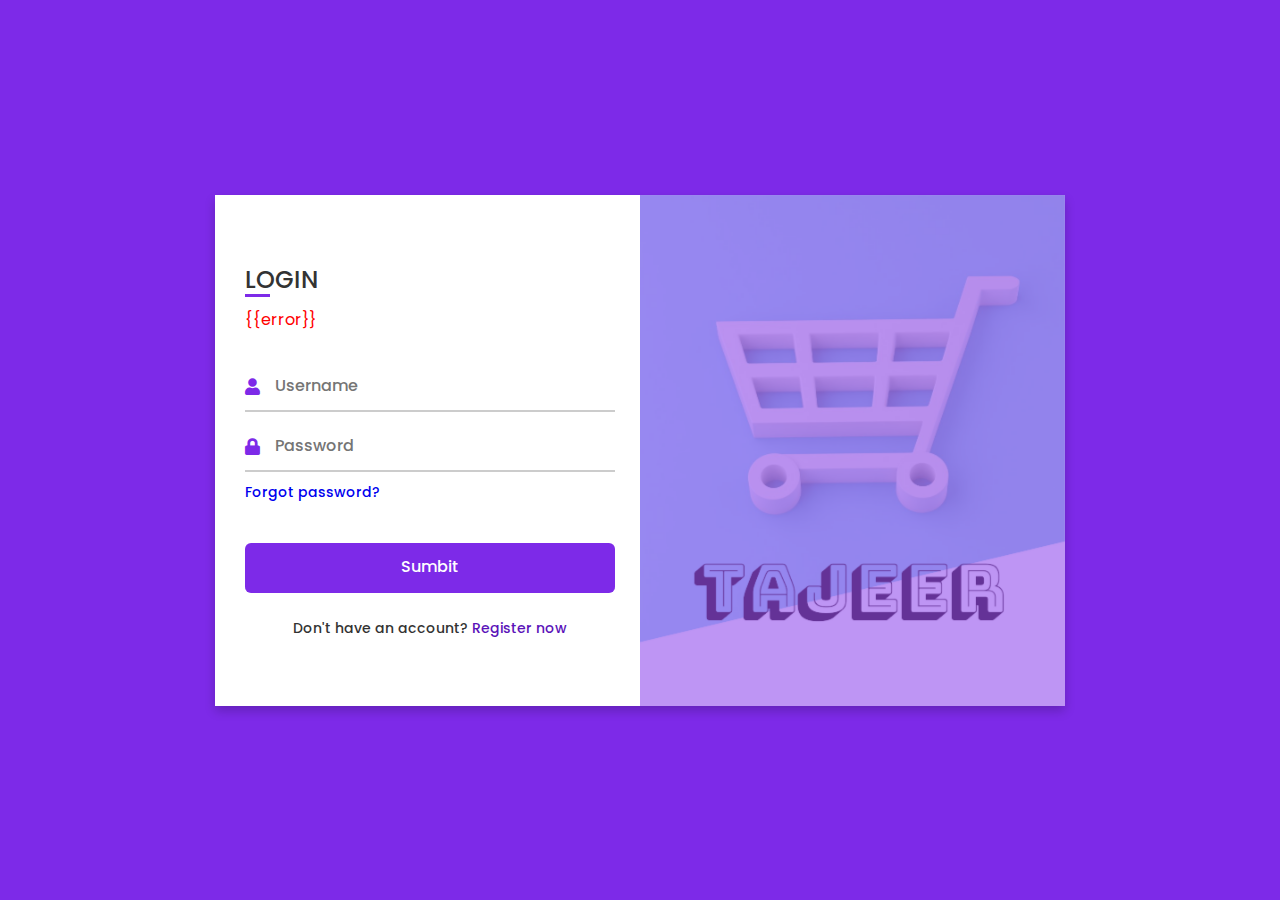
==== templates/form.html @ 51b67899 "add register template" ====
<!DOCTYPE html>
<!-- Created by CodingLab |www.youtube.com/c/CodingLabYT-->
<html lang="en" dir="ltr">
  <head>
    <meta charset="UTF-8">
    <!--<title> Login and Registration Form in HTML & CSS | CodingLab </title>-->
    <link rel="stylesheet" href="../assets/css/style.css">
    <!-- Fontawesome CDN Link -->
    <link rel="stylesheet" href="https://cdnjs.cloudflare.com/ajax/libs/font-awesome/5.15.3/css/all.min.css">
    <meta name="viewport" content="width=device-width, initial-scale=1.0">
   </head>
<body>
  <div class="container">
    <input type="checkbox" id="flip">
    <div class="cover">
      <div class="front">
        <img src="../assets/img/tajeer.png" alt="front image">
        <div class="text">
          <!-- <span class="text-1">Every new friend is a <br> new adventure</span>
          <span class="text-2">Let's get connected</span> -->
        </div>
      </div>
      <div class="back">
        <img class="backImg" src="../assets/img/tajeer.png" alt="back image">
        <!-- <div class="text">
          <span class="text-1">Complete miles of journey <br> with one step</span>
          <span class="text-2">Let's get started</span>
        </div> -->
      </div>
    </div>
    <div class="forms">
        <div class="form-content">
          <div class="login-form">
            <div class="title">LOGIN</div>
          <form action="/user/login" method="post">
            <p style="color:red;margin-top:10px;">{{error}}</p>
            <div class="input-boxes">
              <div class="input-box">
                <i class="fas fa-user"></i>
                <input type="text" placeholder="Username" name="username" required>
              </div>
              <div class="input-box">
                <i class="fas fa-lock"></i>
                <input type="password" placeholder="Password" name="password" required>
              </div>
              <div class="text"><a href="#">Forgot password?</a></div>
              <div class="button input-box">
                <input type="submit" value="Sumbit">
              </div>
              <div class="text sign-up-text">Don't have an account? <label for="flip">Register now</label></div>
            </div>
        </form>
      </div>
        <div class="signup-form">
          <div class="title">SIGN UP</div>
        <form action="/register" method="post">
            <div class="input-boxes">
              <div class="input-box">
                <i class="fas fa-id-card"></i>
                <input type="text" placeholder="Full Name" name="fullname" required>
              </div>
              <div class="input-box">
                <i class="fas fa-user"></i>
                <input type="text" placeholder="Username" name="username" required>
              </div>
              <div class="input-box">
                <i class="fas fa-envelope"></i>
                <input type="text" placeholder="Email" name="email" required>
              </div>
              <div class="input-box">
                <i class="fas fa-lock"></i>
                <input type="password" placeholder="Password" name="password" required>
              </div>
              <div class="button input-box">
                <input type="submit" value="Sumbit">
              </div>
              <div class="text sign-up-text">Already have an account? <label for="flip">Login now</label></div>
            </div>
      </form>
    </div>
    </div>
    </div>
  </div>
</body>
</html>
---- assets/css/style.css ----
/* Google Font Link */
@import url('https://fonts.googleapis.com/css2?family=Poppins:wght@200;300;400;500;600;700&display=swap');
*{
  margin: 0;
  padding: 0;
  box-sizing: border-box;
  font-family: "Poppins" , sans-serif;
}
body{
  min-height: 100vh;
  display: flex;
  align-items: center;
  justify-content: center;
  background: #7d2ae8;
  padding: 30px;
}
.container{
  position: relative;
  max-width: 850px;
  width: 100%;
  background: #fff;
  padding: 40px 30px;
  box-shadow: 0 5px 10px rgba(0,0,0,0.2);
  perspective: 2700px;
}
.container .cover{
  position: absolute;
  top: 0;
  left: 50%;
  height: 100%;
  width: 50%;
  z-index: 98;
  transition: all 1s ease;
  transform-origin: left;
  transform-style: preserve-3d;
}
.container #flip:checked ~ .cover{
  transform: rotateY(-180deg);
}
 .container .cover .front,
 .container .cover .back{
  position: absolute;
  top: 0;
  left: 0;
  height: 100%;
  width: 100%;
}
.cover .back{
  transform: rotateY(180deg);
  backface-visibility: hidden;
}
.container .cover::before,
.container .cover::after{
  content: '';
  position: absolute;
  height: 100%;
  width: 100%;
  background: #7d2ae8;
  opacity: 0.5;
  z-index: 12;
}
.container .cover::after{
  opacity: 0.3;
  transform: rotateY(180deg);
  backface-visibility: hidden;
}
.container .cover img{
  position: absolute;
  height: 100%;
  width: 100%;
  object-fit: cover;
  z-index: 10;
}
.container .cover .text{
  position: absolute;
  z-index: 130;
  height: 100%;
  width: 100%;
  display: flex;
  flex-direction: column;
  align-items: center;
  justify-content: center;
}
.cover .text .text-1,
.cover .text .text-2{
  font-size: 26px;
  font-weight: 600;
  color: #fff;
  text-align: center;
}
.cover .text .text-2{
  font-size: 15px;
  font-weight: 500;
}
.container .forms{
  height: 100%;
  width: 100%;
  background: #fff;
}
.container .form-content{
  display: flex;
  align-items: center;
  justify-content: space-between;
}
.form-content .login-form,
.form-content .signup-form{
  width: calc(100% / 2 - 25px);
}
.forms .form-content .title{
  position: relative;
  font-size: 24px;
  font-weight: 500;
  color: #333;
}
.forms .form-content .title:before{
  content: '';
  position: absolute;
  left: 0;
  bottom: 0;
  height: 3px;
  width: 25px;
  background: #7d2ae8;
}
.forms .signup-form  .title:before{
  width: 20px;
}
.forms .form-content .input-boxes{
  margin-top: 30px;
}
.forms .form-content .input-box{
  display: flex;
  align-items: center;
  height: 50px;
  width: 100%;
  margin: 10px 0;
  position: relative;
}
.form-content .input-box input{
  height: 100%;
  width: 100%;
  outline: none;
  border: none;
  padding: 0 30px;
  font-size: 16px;
  font-weight: 500;
  border-bottom: 2px solid rgba(0,0,0,0.2);
  transition: all 0.3s ease;
}
.form-content .input-box input:focus,
.form-content .input-box input:valid{
  border-color: #7d2ae8;
}
.form-content .input-box i{
  position: absolute;
  color: #7d2ae8;
  font-size: 17px;
}
.forms .form-content .text{
  font-size: 14px;
  font-weight: 500;
  color: #333;
}
.forms .form-content .text a{
  text-decoration: none;
}
.forms .form-content .text a:hover{
  text-decoration: underline;
}
.forms .form-content .button{
  color: #fff;
  margin-top: 40px;
}
.forms .form-content .button input{
  color: #fff;
  background: #7d2ae8;
  border-radius: 6px;
  padding: 0;
  cursor: pointer;
  transition: all 0.4s ease;
}
.forms .form-content .button input:hover{
  background: #5b13b9;
}
.forms .form-content label{
  color: #5b13b9;
  cursor: pointer;
}
.forms .form-content label:hover{
  text-decoration: underline;
}
.forms .form-content .login-text,
.forms .form-content .sign-up-text{
  text-align: center;
  margin-top: 25px;
}
.container #flip{
  display: none;
}
@media (max-width: 730px) {
  .container .cover{
    display: none;
  }
  .form-content .login-form,
  .form-content .signup-form{
    width: 100%;
  }
  .form-content .signup-form{
    display: none;
  }
  .container #flip:checked ~ .forms .signup-form{
    display: block;
  }
  .container #flip:checked ~ .forms .login-form{
    display: none;
  }
}
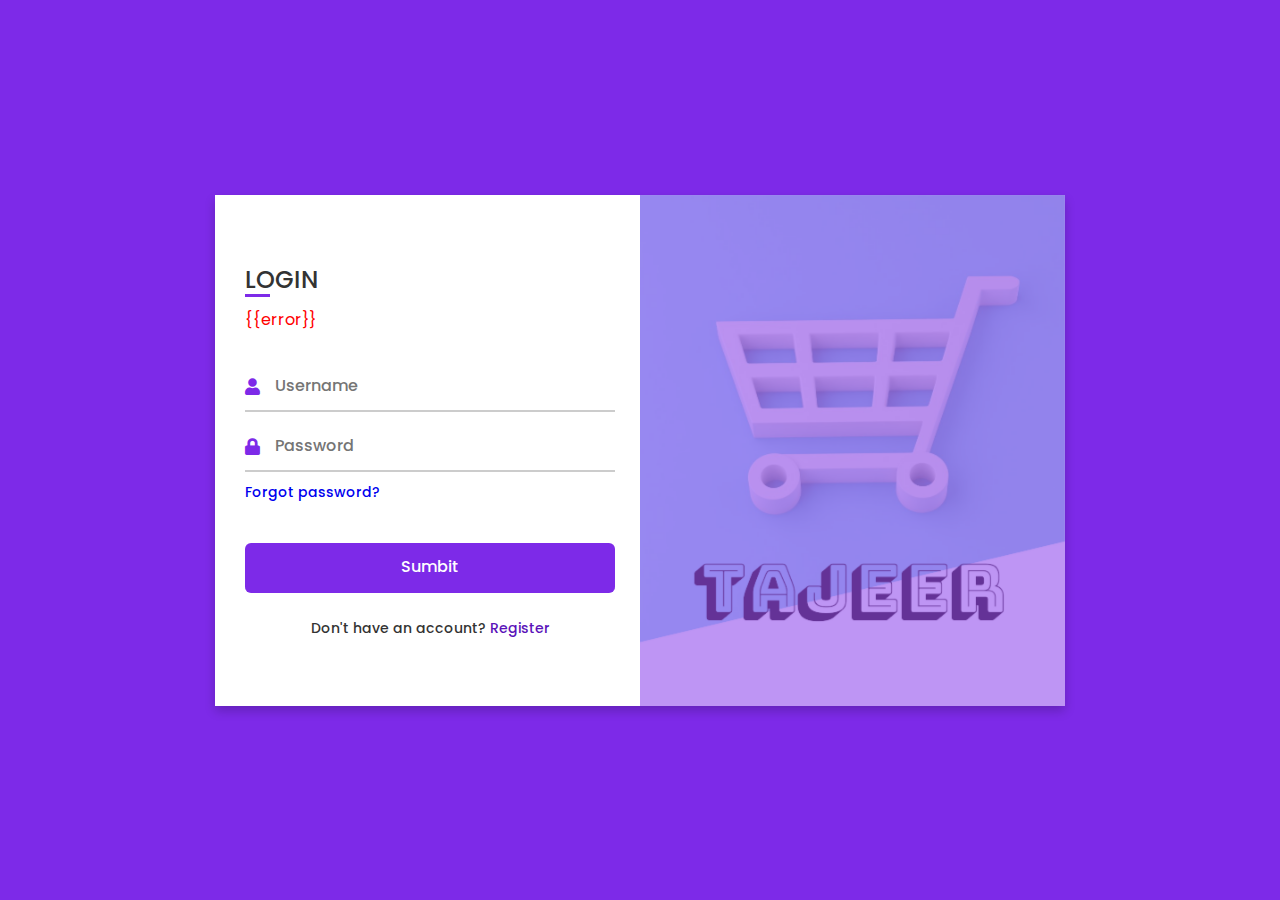
==== commit 1137063c: "add templates" ====
--- a/templates/form.html
+++ b/templates/form.html
@@ -32,7 +32,7 @@
         <div class="form-content">
           <div class="login-form">
             <div class="title">LOGIN</div>
-          <form action="/user/login" method="post">
+          <form action="/login" method="post">
             <p style="color:red;margin-top:10px;">{{error}}</p>
             <div class="input-boxes">
               <div class="input-box">
@@ -43,11 +43,11 @@
                 <i class="fas fa-lock"></i>
                 <input type="password" placeholder="Password" name="password" required>
               </div>
-              <div class="text"><a href="#">Forgot password?</a></div>
+              <div class="text"><a href="/forgot-password">Forgot password?</a></div>
               <div class="button input-box">
                 <input type="submit" value="Sumbit">
               </div>
-              <div class="text sign-up-text">Don't have an account? <label for="flip">Register now</label></div>
+              <div class="text sign-up-text">Don't have an account? <label for="flip">Register</label></div>
             </div>
         </form>
       </div>
@@ -74,7 +74,7 @@
               <div class="button input-box">
                 <input type="submit" value="Sumbit">
               </div>
-              <div class="text sign-up-text">Already have an account? <label for="flip">Login now</label></div>
+              <div class="text sign-up-text">Already have an account? <label for="flip">Login</label></div>
             </div>
       </form>
     </div>
